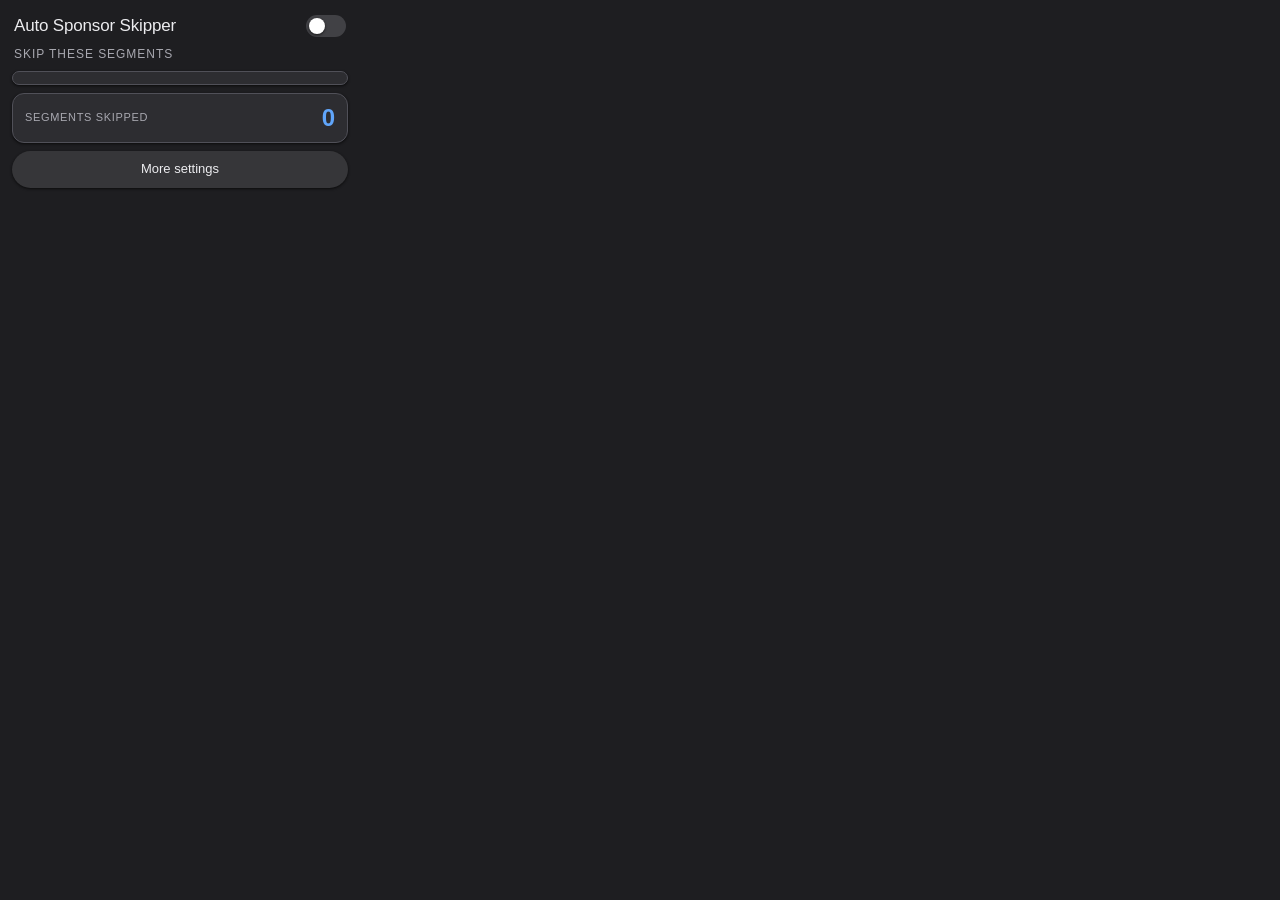
==== popup/popup.html @ 9275898a "Initial commit" ====
<!doctype html>
<html>
  <head>
    <meta charset="utf-8" />
    <link rel="stylesheet" href="popup.css" />
  </head>
  <body>
    <header>
      <h1 data-i18n="extName">Auto Sponsor Skipper</h1>
      <label class="switch" data-i18n-title="popup_enabled">
        <input type="checkbox" id="enabled" />
        <span class="slider"></span>
      </label>
    </header>

    <h2 data-i18n="popup_categories">Skip these segments</h2>
    <div id="categories"></div>

    <div class="counter">
      <span class="lbl" data-i18n="popup_skipped">Segments skipped</span>
      <span class="num" id="skipped-count">0</span>
    </div>

    <footer>
      <button class="link" id="open-settings" data-i18n="popup_open_settings">More settings</button>
    </footer>

    <script type="module" src="popup.js"></script>
  </body>
</html>
---- popup/popup.css ----
/* ============================================
   POPUP STYLES - MATERIAL DESIGN 3 (dark only)
   Shared visual language with "Pages Auto Updater":
   one fixed dark palette, blue primary, pill buttons,
   elevated surface cards.
   ============================================ */

:root {
  color-scheme: dark;

  /* Primary */
  --md-sys-color-primary: #60A5FA;
  --md-sys-color-on-primary: #FFFFFF;
  --md-sys-color-primary-container: #2563EB;
  --md-sys-color-on-primary-container: #DBEAFE;

  /* Surface */
  --md-sys-color-surface: #1E1E21;
  --md-sys-color-surface-container-lowest: #161618;
  --md-sys-color-surface-container-low: #252528;
  --md-sys-color-surface-container: #2D2D31;
  --md-sys-color-surface-container-high: #363639;
  --md-sys-color-surface-container-highest: #414145;
  --md-sys-color-on-surface: #ECECEF;
  --md-sys-color-on-surface-variant: #A8A8B0;

  /* Outline */
  --md-sys-color-outline: #6B6B75;
  --md-sys-color-outline-variant: #505058;

  /* Elevation shadows */
  --md-sys-elevation-1: 0 1px 3px rgba(0, 0, 0, 0.4), 0 1px 2px rgba(0, 0, 0, 0.3);
  --md-sys-elevation-2: 0 4px 6px rgba(0, 0, 0, 0.4), 0 2px 4px rgba(0, 0, 0, 0.3);

  /* Motion */
  --md-sys-motion-easing-standard: cubic-bezier(0.2, 0, 0, 1);
  --md-sys-motion-duration-short: 150ms;

  /* Shape */
  --md-sys-shape-corner-small: 8px;
  --md-sys-shape-corner-medium: 12px;
  --md-sys-shape-corner-full: 100px;
}

* { box-sizing: border-box; }

html, body {
  height: auto;
  overflow: hidden;
}

body {
  width: 360px;
  margin: 0;
  padding: 12px;
  font-family: 'Google Sans', 'Roboto', -apple-system, BlinkMacSystemFont, 'Segoe UI', sans-serif;
  font-size: 13px;
  line-height: 1.4;
  color: var(--md-sys-color-on-surface);
  background-color: var(--md-sys-color-surface);
  -webkit-font-smoothing: antialiased;
  display: flex;
  flex-direction: column;
  gap: 8px;
}

/* === HEADER === */
header {
  display: flex;
  align-items: center;
  justify-content: space-between;
  gap: 8px;
  padding: 2px 2px 0;
  margin: 0;
}

header h1 {
  font-size: 1.0625rem;
  font-weight: 500;
  margin: 0;
  letter-spacing: -0.01em;
  color: var(--md-sys-color-on-surface);
}

/* === MASTER TOGGLE SWITCH === */
.switch {
  position: relative;
  display: inline-block;
  width: 40px;
  height: 22px;
  flex: none;
}

.switch input {
  opacity: 0;
  width: 0;
  height: 0;
}

.slider {
  position: absolute;
  inset: 0;
  cursor: pointer;
  border-radius: var(--md-sys-shape-corner-full);
  background-color: var(--md-sys-color-surface-container-highest);
  transition: background-color var(--md-sys-motion-duration-short) var(--md-sys-motion-easing-standard);
}

.slider::before {
  content: "";
  position: absolute;
  height: 16px;
  width: 16px;
  left: 3px;
  top: 3px;
  background-color: #FFFFFF;
  border-radius: 50%;
  box-shadow: var(--md-sys-elevation-1);
  transition: transform var(--md-sys-motion-duration-short) var(--md-sys-motion-easing-standard);
}

.switch input:checked + .slider { background-color: var(--md-sys-color-primary); }
.switch input:checked + .slider::before { transform: translateX(18px); }

/* === SECTION HEADING === */
h2 {
  font-size: 0.75rem;
  font-weight: 500;
  color: var(--md-sys-color-on-surface-variant);
  margin: 0;
  padding: 0 2px;
  text-transform: uppercase;
  letter-spacing: 0.08em;
}

/* === CATEGORIES CARD === */
#categories {
  background-color: var(--md-sys-color-surface-container);
  border: 1px solid var(--md-sys-color-outline-variant);
  border-radius: var(--md-sys-shape-corner-medium);
  box-shadow: var(--md-sys-elevation-1);
  padding: 6px 12px;
}

.cat {
  display: flex;
  align-items: center;
  gap: 10px;
  padding: 6px 0;
}

.cat input[type="checkbox"] {
  width: 16px;
  height: 16px;
  margin: 0;
  accent-color: var(--md-sys-color-primary);
  cursor: pointer;
}

.cat label {
  flex: 1;
  font-size: 0.8125rem;
  color: var(--md-sys-color-on-surface);
  cursor: pointer;
}

/* === SKIP COUNTER CARD === */
.counter {
  background-color: var(--md-sys-color-surface-container);
  border: 1px solid var(--md-sys-color-outline-variant);
  border-radius: var(--md-sys-shape-corner-medium);
  box-shadow: var(--md-sys-elevation-1);
  padding: 10px 12px;
  display: flex;
  align-items: center;
  justify-content: space-between;
}

.counter .lbl {
  color: var(--md-sys-color-on-surface-variant);
  font-size: 0.6875rem;
  font-weight: 500;
  text-transform: uppercase;
  letter-spacing: 0.06em;
}

.counter .num {
  font-size: 1.5rem;
  font-weight: 600;
  color: var(--md-sys-color-primary);
  font-variant-numeric: tabular-nums;
  line-height: 1.2;
}

/* === FOOTER (MD3 tonal button) === */
footer {
  margin: 0;
  padding: 0;
}

button.link {
  display: block;
  width: 100%;
  font: inherit;
  font-size: 0.8125rem;
  font-weight: 500;
  padding: 9px 16px;
  border: none;
  border-radius: var(--md-sys-shape-corner-full);
  background-color: var(--md-sys-color-surface-container-high);
  color: var(--md-sys-color-on-surface);
  cursor: pointer;
  text-decoration: none;
  box-shadow: var(--md-sys-elevation-1);
  transition: background-color var(--md-sys-motion-duration-short) var(--md-sys-motion-easing-standard),
              box-shadow var(--md-sys-motion-duration-short) var(--md-sys-motion-easing-standard);
}

button.link:hover {
  background-color: var(--md-sys-color-surface-container-highest);
  box-shadow: var(--md-sys-elevation-2);
}

button.link:active { transform: scale(0.99); }

/* === DISABLED (master off) === */
body.disabled #categories,
body.disabled .counter {
  opacity: 0.5;
}
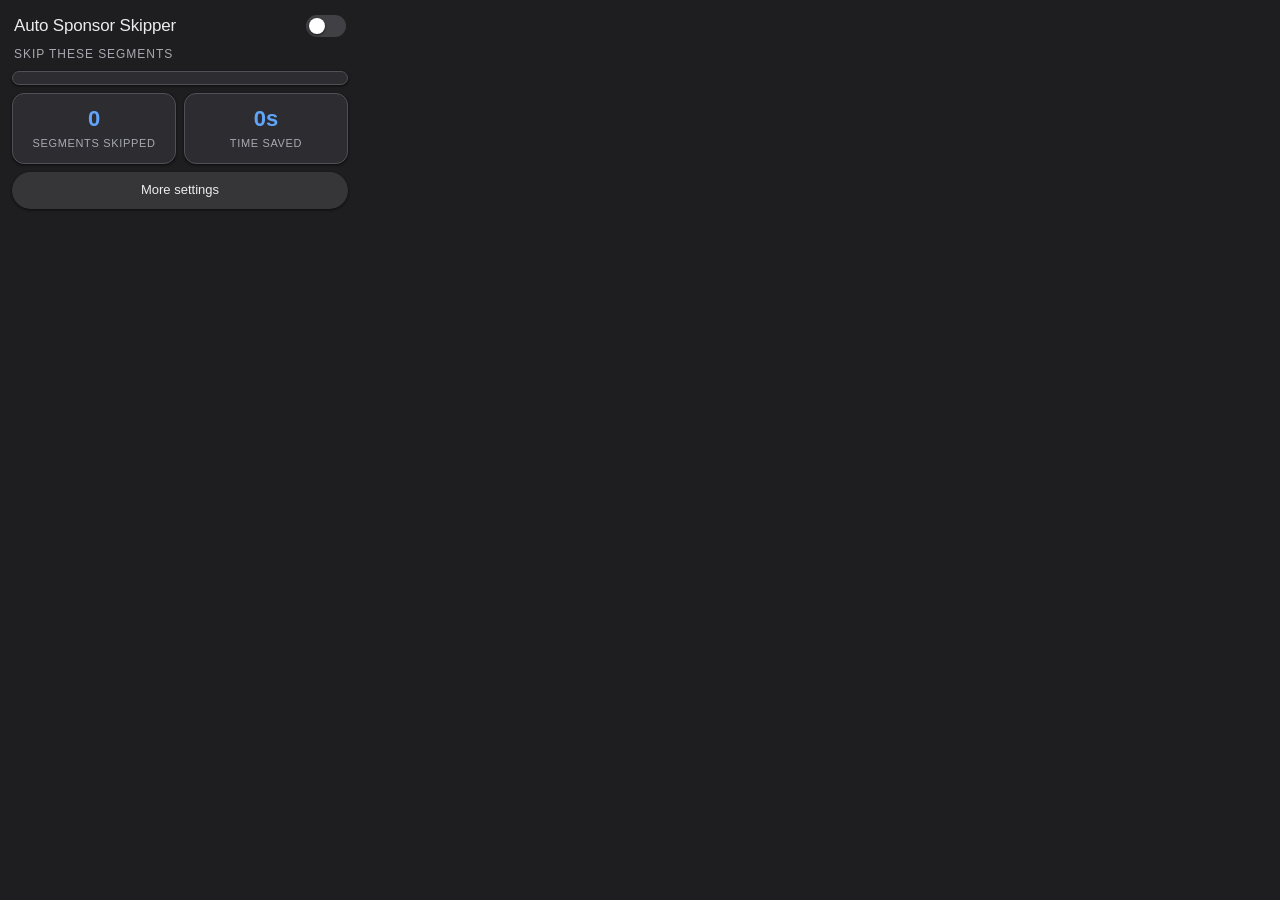
==== commit 61720bd6: "feat(i18n): EN/UK/RU language switcher, popup time-saved tiles, settings tabs - Manual in-page langu" ====
--- a/popup/popup.html
+++ b/popup/popup.html
@@ -17,8 +17,14 @@
     <div id="categories"></div>
 
     <div class="counter">
-      <span class="lbl" data-i18n="popup_skipped">Segments skipped</span>
-      <span class="num" id="skipped-count">0</span>
+      <div class="tile">
+        <span class="num" id="skipped-count">0</span>
+        <span class="lbl" data-i18n="popup_skipped">Segments skipped</span>
+      </div>
+      <div class="tile">
+        <span class="num" id="saved-time">0s</span>
+        <span class="lbl" data-i18n="popup_time_saved">Time saved</span>
+      </div>
     </div>
 
     <footer>
--- a/popup/popup.css
+++ b/popup/popup.css
@@ -164,32 +164,40 @@
   cursor: pointer;
 }
 
-/* === SKIP COUNTER CARD === */
+/* === STAT TILES (segments skipped | time saved) === */
 .counter {
+  display: grid;
+  grid-template-columns: repeat(2, 1fr);
+  gap: 8px;
+}
+
+.tile {
   background-color: var(--md-sys-color-surface-container);
   border: 1px solid var(--md-sys-color-outline-variant);
   border-radius: var(--md-sys-shape-corner-medium);
   box-shadow: var(--md-sys-elevation-1);
-  padding: 10px 12px;
-  display: flex;
+  padding: 12px 10px;
+  display: flex;
+  flex-direction: column;
   align-items: center;
-  justify-content: space-between;
-}
-
-.counter .lbl {
-  color: var(--md-sys-color-on-surface-variant);
-  font-size: 0.6875rem;
-  font-weight: 500;
-  text-transform: uppercase;
-  letter-spacing: 0.06em;
-}
-
-.counter .num {
-  font-size: 1.5rem;
+  gap: 4px;
+  text-align: center;
+}
+
+.tile .num {
+  font-size: 1.375rem;
   font-weight: 600;
   color: var(--md-sys-color-primary);
   font-variant-numeric: tabular-nums;
   line-height: 1.2;
+}
+
+.tile .lbl {
+  color: var(--md-sys-color-on-surface-variant);
+  font-size: 0.6875rem;
+  font-weight: 500;
+  text-transform: uppercase;
+  letter-spacing: 0.06em;
 }
 
 /* === FOOTER (MD3 tonal button) === */
